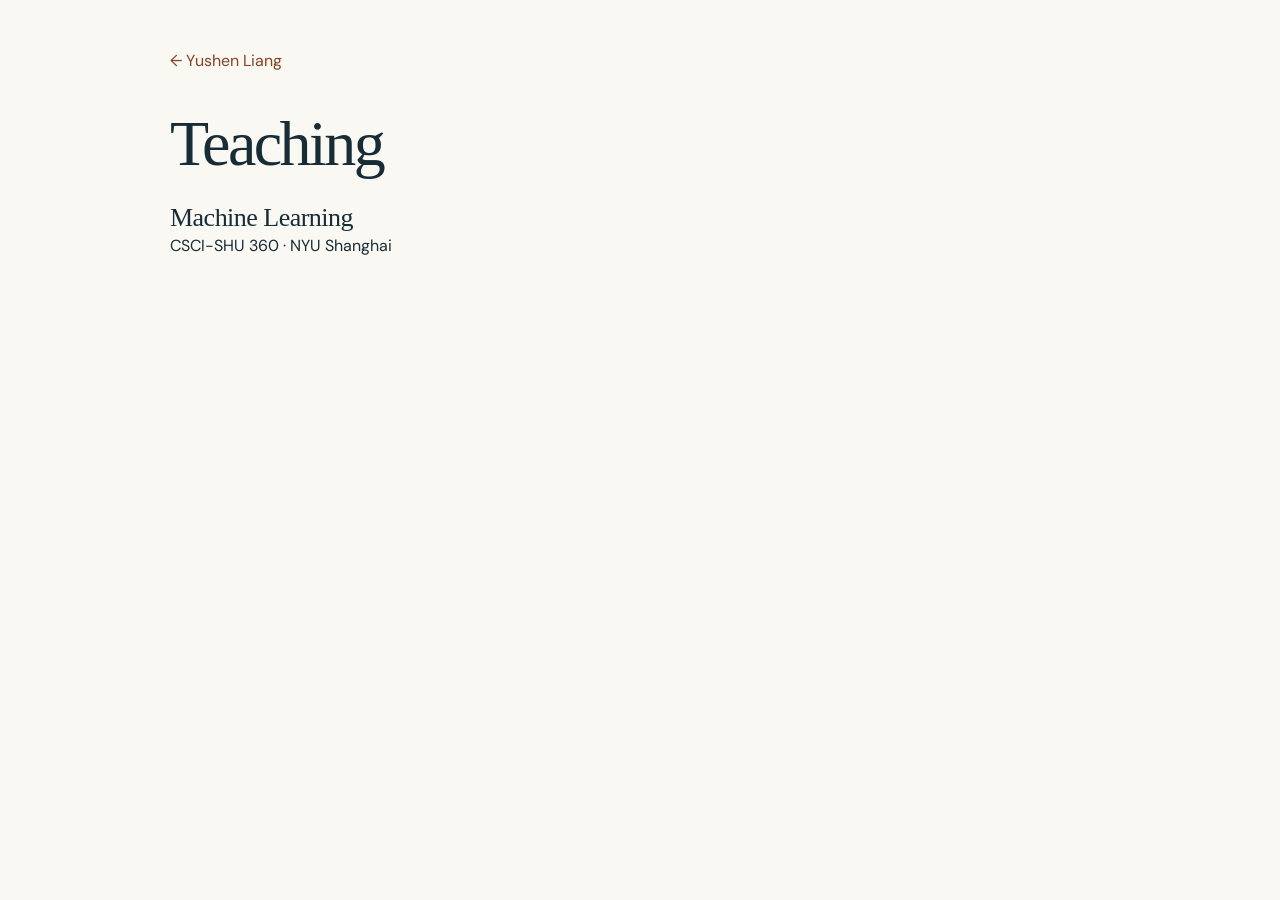
==== teaching.html @ ba057ddf "Link teaching and personal interests to dedicated pages" ====
<!doctype html>
<html lang="en"><head><meta charset="utf-8"><meta name="viewport" content="width=device-width, initial-scale=1"><title>Teaching | Yushen Liang</title><link rel="stylesheet" href="style.css?v=notes1"><link rel="icon" href="favicon.svg"></head>
<body><main class="note-page"><a href="index.html">← Yushen Liang</a><h1>Teaching</h1><h2>Machine Learning</h2><p>CSCI-SHU 360 · NYU Shanghai</p></main></body></html>
---- style.css ----
@import url('https://fonts.googleapis.com/css2?family=DM+Sans:wght@400;450;500;600;700&family=Manrope:wght@400;500;600;650;700;800&display=swap');
:root{--dark:#111813;--paper:#f4f3ed;--ink:#202820;--muted:#626b61;--lime:#c3f56a;--line:#d7dacf;--font:'DM Sans',sans-serif}*{box-sizing:border-box}html{scroll-behavior:smooth;scroll-padding-top:90px}body{margin:0;background:var(--paper);color:var(--ink);font-family:var(--font);font-size:16px;line-height:1.65}a{color:inherit;text-decoration:none}button{font:inherit;cursor:pointer}a,button{ -webkit-tap-highlight-color:transparent}a:focus-visible,button:focus-visible,summary:focus-visible{outline:3px solid #80a73d;outline-offset:5px}::selection{background:var(--lime);color:var(--dark)}header{height:88px;padding:0 5%;display:flex;align-items:center;justify-content:space-between;background:var(--dark);color:var(--paper);border-bottom:1px solid #ffffff17;position:sticky;top:0;z-index:20}.brand{display:flex;gap:18px;align-items:center;font-size:12px;font-weight:700;letter-spacing:1.4px}.monogram{font-size:37px;letter-spacing:-4px;color:var(--lime);font-weight:600;line-height:1}nav{display:flex;gap:30px;font-size:13px;color:#c3c9be}nav a:hover,.contact-nav:hover{color:var(--lime)}.contact-nav{font-size:13px}.contact-nav span{margin-left:28px}.hero{background:var(--dark);color:var(--paper);padding:82px 5% 0;display:grid;grid-template-columns:1.05fr 1fr;position:relative;overflow:hidden}.hero-copy{position:relative;z-index:2;padding:5px 0 76px}.eyebrow{font-size:10px;letter-spacing:1.8px;font-weight:600;margin:0 0 26px}.status-dot{display:inline-block;width:6px;height:6px;border-radius:50%;background:var(--lime);margin-right:8px;box-shadow:0 0 14px #c3f56a50}h1,h2,h3,p{margin-top:0}h1,h2,h3{font-family:'Manrope',sans-serif;font-weight:500}h1{font-size:clamp(58px,6.8vw,104px);line-height:1.03;letter-spacing:-6px;margin-bottom:30px}em{font-style:normal;color:var(--lime)}.intro{max-width:430px;color:#b8c2b4;font-size:18px;line-height:1.65}.intro strong{color:var(--paper);font-weight:500}.affiliation{font-size:12px;color:#8c9b88;margin-bottom:34px}.hero-links{display:flex;align-items:center;gap:28px;font-size:12px}.button{background:var(--lime);color:var(--dark);display:inline-flex;align-items:center;justify-content:space-between;gap:26px;border:0;padding:14px 20px;font-weight:600;font-size:12px}.button:hover{background:#d7ff97}.field{position:relative;min-width:0;align-self:stretch;margin-top:-25px;margin-bottom:34px}.field canvas{width:100%;height:100%;position:absolute;inset:0}.field-top,.field-bottom{position:absolute;left:6%;right:0;display:flex;justify-content:space-between;color:#90a185;font-size:9px;letter-spacing:1px}.field-top{top:0}.cross{font-size:22px}.field-bottom{bottom:8px;align-items:flex-end}.field-bottom small{font-size:9px;letter-spacing:0;color:#71836b}.field-bottom button{font-size:9px;border:1px solid #ffffff24;background:transparent;color:#b8c2b4;padding:6px 10px}.hero-footer{grid-column:1/-1;display:flex;justify-content:space-between;border-top:1px solid #ffffff20;padding:20px 0;font-size:9px;letter-spacing:1.5px;color:#97a48f}.section{padding:100px 7%;scroll-margin-top:0}.section-heading{display:flex;justify-content:space-between;align-items:flex-end;gap:40px;margin-bottom:40px}h2{font-size:clamp(36px,4vw,58px);letter-spacing:-2.7px;line-height:1.12;margin-bottom:0}.section-intro{max-width:310px;font-size:14px;color:var(--muted);margin-bottom:3px}.themes{display:flex;gap:35px;border-top:1px solid var(--line);padding:18px 0 35px;font-size:11px;color:var(--muted)}.featured{display:grid;grid-template-columns:1.12fr 1fr;background:#e8ebdf;border:1px solid #dce0d1;min-height:400px}.feature-art{padding:28px;display:flex;flex-direction:column;justify-content:space-between;background:#e1e6d7;overflow:hidden}.figure-label{font-size:9px;letter-spacing:1.6px;margin-bottom:28px}.feature-art img{display:block;width:100%;height:auto;mix-blend-mode:multiply;transition:transform .4s}.feature-art a:hover img{transform:scale(1.03)}.feature-art p{font-size:11px;color:var(--muted);margin:26px 0 0}.feature-copy{padding:36px}.accent{color:#4e6c25;letter-spacing:1px;font-size:9px}.feature-copy h3{font-size:30px;letter-spacing:-1.2px;line-height:1.2;margin-bottom:20px}.feature-copy>p:not(.eyebrow):not(.metric-note){font-size:14px;color:#59634f}.metrics{display:flex;gap:34px;margin:25px 0 12px}.metrics strong{font-size:33px;line-height:1.1;font-weight:500;display:block;letter-spacing:-1px}.metrics strong span{font-size:16px}.metrics small{font-size:10px;color:var(--muted)}.metric-note{font-size:9px;color:var(--muted);max-width:300px}.text-link{display:inline-flex;gap:70px;font-size:12px;font-weight:600;border-bottom:1px solid #889477;padding-bottom:5px}.publications-heading{display:flex;justify-content:space-between;align-items:center;gap:20px;margin:65px 0 20px}.publications-heading h3{font-size:19px;margin:0;letter-spacing:-.5px}.publications-heading h3 span{font-size:11px;color:#7f8b78;margin-left:10px}.filters{display:flex;gap:6px;flex-wrap:wrap}.filters button{font-size:10px;padding:7px 12px;border:1px solid var(--line);background:transparent;border-radius:20px;color:var(--muted)}.filters button.active{background:var(--ink);color:var(--paper);border-color:var(--ink)}.paper{border-top:1px solid var(--line);padding:27px 0;display:grid;grid-template-columns:100px 1fr 26px;gap:24px}.paper-year{font-size:11px;color:var(--muted);padding-top:4px}.paper-year span{display:block;font-size:9px;margin-top:6px;letter-spacing:.6px}.paper h3{font-size:20px;line-height:1.45;letter-spacing:-.4px;margin:0 0 9px;max-width:760px}.paper h3 a:hover{color:#587b2a}.authors{font-size:11px;color:var(--muted);margin-bottom:10px}.authors strong{color:var(--ink);font-weight:600}.venue{font-size:10px;color:#526b3a;font-weight:600;display:inline-block;margin:0 0 13px}.paper-links{display:flex;align-items:center;gap:20px;flex-wrap:wrap;font-size:10px}.paper-links a,.paper-links button{border:0;border-bottom:1px solid #b2bbaa;background:transparent;padding:0;color:var(--ink);font-size:10px}.paper details{font-size:12px;color:var(--muted);margin-top:12px;max-width:740px}.paper summary{cursor:pointer;font-size:10px;width:max-content}.paper details p{padding-top:12px;margin-bottom:0}.paper-arrow{font-size:24px;color:#839077}.paper[hidden]{display:none}.news{background:#e9ece2}.news-list article{display:grid;grid-template-columns:120px 1fr 24px;gap:30px;border-top:1px solid #cdd4c5;padding:24px 0}.news-list time{font-size:10px;color:var(--muted);padding-top:3px}.news-list p{font-size:14px;max-width:800px;margin-bottom:0}.news-list a{text-decoration:underline;text-decoration-color:#9ca993;text-underline-offset:3px}.news-list strong{font-weight:500}.news-list article>span{color:#78886a}.about{display:grid;grid-template-columns:1fr 1fr;gap:90px}.name-mark{font-size:150px;font-weight:500;letter-spacing:-18px;line-height:1;color:#d6dec9;margin-top:44px}.name-mark span{font-size:80px;vertical-align:top;margin-left:14px}.about-copy{padding-top:36px;color:var(--muted);font-size:14px}.large-copy{font-size:25px;color:var(--ink);letter-spacing:-.7px;line-height:1.5}.about-facts{border-top:1px solid var(--line);margin-top:30px}.about-facts>div{display:grid;grid-template-columns:140px 1fr;gap:15px;border-bottom:1px solid var(--line);padding:18px 0}.about-facts small{font-size:9px;letter-spacing:1px;padding-top:4px}.about-facts span{font-size:12px}.socials{display:flex;gap:30px;margin-top:24px;font-size:12px;color:var(--ink)}.beyond{padding-top:35px}.hobbies{display:grid;grid-template-columns:1fr 1fr;gap:24px}.hobbies article{background:#e8ebdf;padding:30px 32px 0;overflow:hidden}.hobby-number{font-size:9px;letter-spacing:1px;color:var(--muted)}.hobbies h3{font-size:30px;letter-spacing:-1px;margin:12px 0 25px}.piano{display:flex;height:95px;gap:4px;transform:translateY(6px);max-width:460px}.piano i{display:block;flex:1;background:var(--paper);border-radius:0 0 3px 3px;position:relative}.piano i:not(:nth-child(3n)):after{content:'';position:absolute;height:60px;width:65%;background:#253222;right:-40%;z-index:1}.wave{height:95px;display:flex;gap:5px;align-items:center;justify-content:center}.wave i{display:block;width:5px;background:#6a8053;border-radius:3px}.contact{background:var(--dark);color:var(--paper);padding-top:80px;padding-bottom:80px}.contact h2{font-size:clamp(40px,5vw,72px);margin-bottom:36px}.contact>a{font-size:18px;border-bottom:1px solid #65735d;padding-bottom:12px;display:inline-flex;gap:100px}.contact>a span{color:var(--lime)}footer{background:var(--dark);color:#94a08d;border-top:1px solid #ffffff17;padding:25px 5%;display:flex;justify-content:space-between;font-size:10px}footer>span:nth-child(2){font-size:8px;letter-spacing:1.3px}dialog{border:1px solid #536347;background:var(--paper);color:var(--ink);max-width:700px;width:90%;padding:28px}dialog::backdrop{background:#071108b8;backdrop-filter:blur(5px)}.dialog-heading{display:flex;justify-content:space-between;align-items:center}.dialog-heading h2{font-size:25px;letter-spacing:-1px}.dialog-heading button{font-size:30px;background:transparent;border:0}pre{white-space:pre-wrap;word-break:break-word;font-size:11px;padding:20px 0}#copy-status{font-size:12px;margin:12px 0 0}.sr-only{position:absolute;width:1px;height:1px;padding:0;margin:-1px;overflow:hidden;clip:rect(0,0,0,0);white-space:nowrap;border:0}.skip{position:fixed;top:-100px;left:20px;background:var(--lime);padding:12px;z-index:100}.skip:focus{top:10px}
@media(min-width:1500px){.section{padding-left:max(7%,calc((100vw - 1280px)/2));padding-right:max(7%,calc((100vw - 1280px)/2))}.hero{padding-left:max(5%,calc((100vw - 1400px)/2));padding-right:max(5%,calc((100vw - 1400px)/2))}}
@media(max-width:1000px){nav{gap:18px}.hero{padding-top:65px}h1{letter-spacing:-4px}.hero-links{gap:16px}.hero-links>a:last-child{font-size:10px}.section{padding:75px 6%}.feature-copy{padding:27px}.publications-heading{align-items:flex-start;flex-direction:column}.about{gap:45px}.field{margin-left:-25px}.themes{gap:20px;font-size:10px}}
@media(max-width:650px){header{height:72px;padding:0 6%;flex-wrap:wrap;align-content:center;gap:8px}.brand{font-size:10px;gap:12px}.monogram{font-size:30px}.contact-nav{font-size:11px}.contact-nav span{margin-left:10px}nav{order:3;width:100%;justify-content:space-between;font-size:10px;gap:12px}.hero{padding:46px 6% 0;grid-template-columns:1fr}.hero-copy{padding-bottom:0}.hero .eyebrow{font-size:8px;letter-spacing:1.2px}h1{font-size:67px;letter-spacing:-4px}.intro{font-size:16px;max-width:340px}.affiliation{margin-bottom:24px}.hero-links{gap:24px}.hero-links>a:last-child{font-size:11px}.field{height:330px;margin:37px 0 20px}.field-top,.field-bottom{left:0}.hero-footer{font-size:7px;letter-spacing:.5px;gap:15px}.section{padding:60px 6%}.section-heading{display:block;margin-bottom:30px}.section-intro{margin-top:20px;max-width:350px}h2{font-size:39px;letter-spacing:-1.8px}.eyebrow{margin-bottom:20px}.themes{flex-wrap:wrap;gap:9px 20px;padding-bottom:23px}.featured{grid-template-columns:1fr}.feature-art{padding:24px;min-height:230px}.feature-copy{padding:27px}.feature-copy h3{font-size:28px}.paper{grid-template-columns:1fr 22px;gap:5px 15px;padding:23px 0}.paper-year{grid-column:1/-1;display:flex;gap:12px;margin-bottom:8px}.paper-year span{margin:0}.paper h3{font-size:18px}.authors{font-size:10px}.paper-arrow{font-size:20px}.news-list article{grid-template-columns:1fr 20px;gap:10px}.news-list time{grid-column:1/-1}.news-list p{font-size:13px}.about{display:block}.about-copy{padding-top:26px}.name-mark{display:none}.large-copy{font-size:23px}.about-facts>div{grid-template-columns:105px 1fr}.hobbies{gap:14px}.hobbies article{padding:20px 17px 0}.hobbies h3{font-size:25px}.hobby-number{font-size:8px}.piano{height:75px}.piano i:not(:nth-child(3n)):after{height:45px}.wave{gap:3px;height:75px}.wave i{width:3px}.contact h2{font-size:39px}.contact>a{font-size:15px;gap:65px}footer{font-size:9px;padding:24px 6%}footer>span:nth-child(2){display:none}}
@media(prefers-reduced-motion:reduce){html{scroll-behavior:auto}*{transition:none!important}}
.teaching{padding-top:20px}.course{display:grid;grid-template-columns:200px 1fr 40px;align-items:center;gap:25px;border-top:1px solid var(--line);border-bottom:1px solid var(--line);padding:28px 0}.course>span{font-size:10px;color:var(--muted);letter-spacing:1px}.course small{font-size:11px;color:var(--muted)}.course h3{font-size:28px;letter-spacing:-1px;margin:4px 0 0}.course .course-symbol{font-size:32px;color:#6b8550}@media(max-width:650px){.course{grid-template-columns:1fr 30px;gap:15px}.course>span:first-child{grid-column:1/-1}.course h3{font-size:25px}}
:root{--paper:#faf8f3;--ink:#182c36;--dark:#142b35;--muted:#536873;--line:#d7dcdb;--lime:#efbd80}header{position:relative;background:var(--paper);color:var(--ink);border-color:var(--line);padding:0 max(5%,calc((100vw - 1080px)/2));height:74px}.brand .monogram{color:#92512e}nav{color:var(--muted)}nav a:hover,.contact-nav:hover{color:#944721}.profile,.section{max-width:1080px;margin:auto;padding:48px 0}.profile{display:grid;grid-template-columns:1.12fr 1fr;align-items:center;gap:60px;padding:68px 0;border-bottom:1px solid var(--line)}.profile h1,.section h2,.publications-heading h3{font-family:Georgia,serif;font-weight:400;letter-spacing:-.045em}.profile h1{font-size:clamp(54px,6vw,88px);margin:0 0 18px}.kicker{color:#90502f;font-size:13px;letter-spacing:.06em;margin:0 0 12px}.profile .lead{font:23px/1.4 Georgia,serif;color:var(--ink)}.profile p{color:var(--muted)}.profile figure{margin:0;border:1px solid var(--line);background:white;padding:16px}.profile img{display:block;width:100%}.profile figcaption{border-top:1px solid var(--line);padding:12px 0 0;font-size:12px}.socials a,.paper-links a,.paper-links button{color:#824421}.publications-heading{margin:0 0 22px}.publications-heading h3,.section h2{font-size:38px}.news{background:transparent}.section-heading{margin-bottom:24px}.paper-year,.authors,.venue,.paper-links a,.paper-links button,.paper summary{font-size:12px}.paper h3{font:24px/1.26 Georgia,serif}.hobbies article{background:#e6eae7}.atlas{display:grid;grid-template-columns:1fr 1fr;align-items:center;gap:30px;background:#122e38;color:#fff;padding:30px;margin-bottom:42px}.atlas canvas{width:100%;height:auto}.atlas summary,.atlas label{font-size:13px}.atlas label{display:flex;align-items:center;gap:12px}.atlas input{accent-color:#e9b477}.atlas details{margin-top:16px}.atlas p{color:#d1dfdf}.atlas #regions{color:#f4cd91}.news-list p,.authors{line-height:1.6}@media(max-width:1170px){.profile,.section{margin-left:6%;margin-right:6%}}@media(max-width:680px){header{height:auto;padding:14px 6%}.profile{grid-template-columns:1fr;gap:26px;padding:38px 0}.profile figure{max-width:480px}.atlas{grid-template-columns:1fr;padding:20px}.section{padding-top:34px;padding-bottom:34px}.publications-heading{margin-top:0}}

/* A shared reading column keeps the profile, publications, and notes aligned. */
.profile, .section, .personal-notes {
  width: min(92%, 940px);
  margin-inline: auto;
}
header {
  padding-inline: max(4%, calc((100vw - 940px) / 2));
  height: 64px;
}
.profile { display: block; padding-block: 32px 26px; }
.profile h1 { font-size: clamp(44px, 5vw, 62px); margin-bottom: 10px; }
.profile .kicker { margin-bottom: 5px; }
.profile p:not(.kicker) { max-width: 72ch; margin-bottom: 0; }
.profile .socials { margin-top: 12px; gap: 22px; }
.section { padding-block: 24px; }
.publications-heading, .section-heading { margin: 0 0 12px; }
.publications-heading h3, .section h2 { font-size: 30px; }
.paper { padding: 16px 0; grid-template-columns: 86px 1fr 22px; gap: 12px; }
.paper h3 { font-size: 21px; margin-bottom: 4px; }
.paper .authors, .paper .venue { margin-bottom: 5px; }
.paper details { margin-top: 6px; }
.news-list article { padding: 12px 0; grid-template-columns: 86px 1fr 22px; gap: 12px; }
.personal-notes { display: grid; grid-template-columns: 1.2fr 1fr; gap: 32px; border-top: 1px solid var(--line); }
.personal-notes .section { width: 100%; margin: 0; }
.course { display: block; padding: 0; border: 0; }
.course h3 { font: 18px Georgia, serif; }
.hobbies { display: flex; gap: 16px; }
.hobbies article { padding: 0; background: none; }
.hobbies h3 { font: 18px Georgia, serif; margin: 0; }
.atlas { grid-template-columns: minmax(200px, 34%) 1fr; padding: 18px 28px; margin-block: 4px 25px; }
.atlas p { margin-bottom: 8px; }
@media(max-width:680px) {
  header { height: auto; }
  .profile, .section, .personal-notes { width: 90%; }
  .paper { grid-template-columns: 1fr 18px; gap: 1px 6px; }
  .news-list article { grid-template-columns: 1fr 14px; gap: 4px; }
  .personal-notes { grid-template-columns: 1fr; gap: 0; }
  .personal-notes .section { padding-block: 16px; }
  .atlas { grid-template-columns: 1fr; gap: 6px; padding: 16px; }
  .atlas canvas { max-width: 300px; margin: auto; }
}

.paper .venue {
  display: table;
  background: #e5eee9;
  color: #204b3d;
  border-left: 3px solid #54816c;
  padding: 3px 9px;
  margin: 6px 0;
  font-size: 14px;
  font-weight: 700;
}
#physical-time .venue { background: #f5ead9; border-color: #aa7535; color: #694718; }

.notes-links, .note-page { width: min(92%, 940px); margin-inline: auto; }
.notes-links { display: grid; grid-template-columns: repeat(2, 1fr); border-block: 1px solid var(--line); margin-bottom: 24px; gap: 24px; }
.notes-links a { display: flex; justify-content: space-between; align-items: center; padding: 18px 0; color: var(--ink); font: 24px Georgia, serif; }
.notes-links a:hover, .note-page a:hover { color: #824421; text-decoration: underline; }
.notes-links span { font: 18px sans-serif; }
.note-page { padding-block: 48px; }
.note-page h1 { font: clamp(40px, 6vw, 64px)/1.2 Georgia, serif; letter-spacing: -.04em; margin: 32px 0 20px; }
.note-page h2 { font: 26px Georgia, serif; letter-spacing: -.02em; }
.note-page a { color: #824421; }
@media(max-width: 600px) { .notes-links { width: 90%; grid-template-columns: 1fr; gap: 0; } }
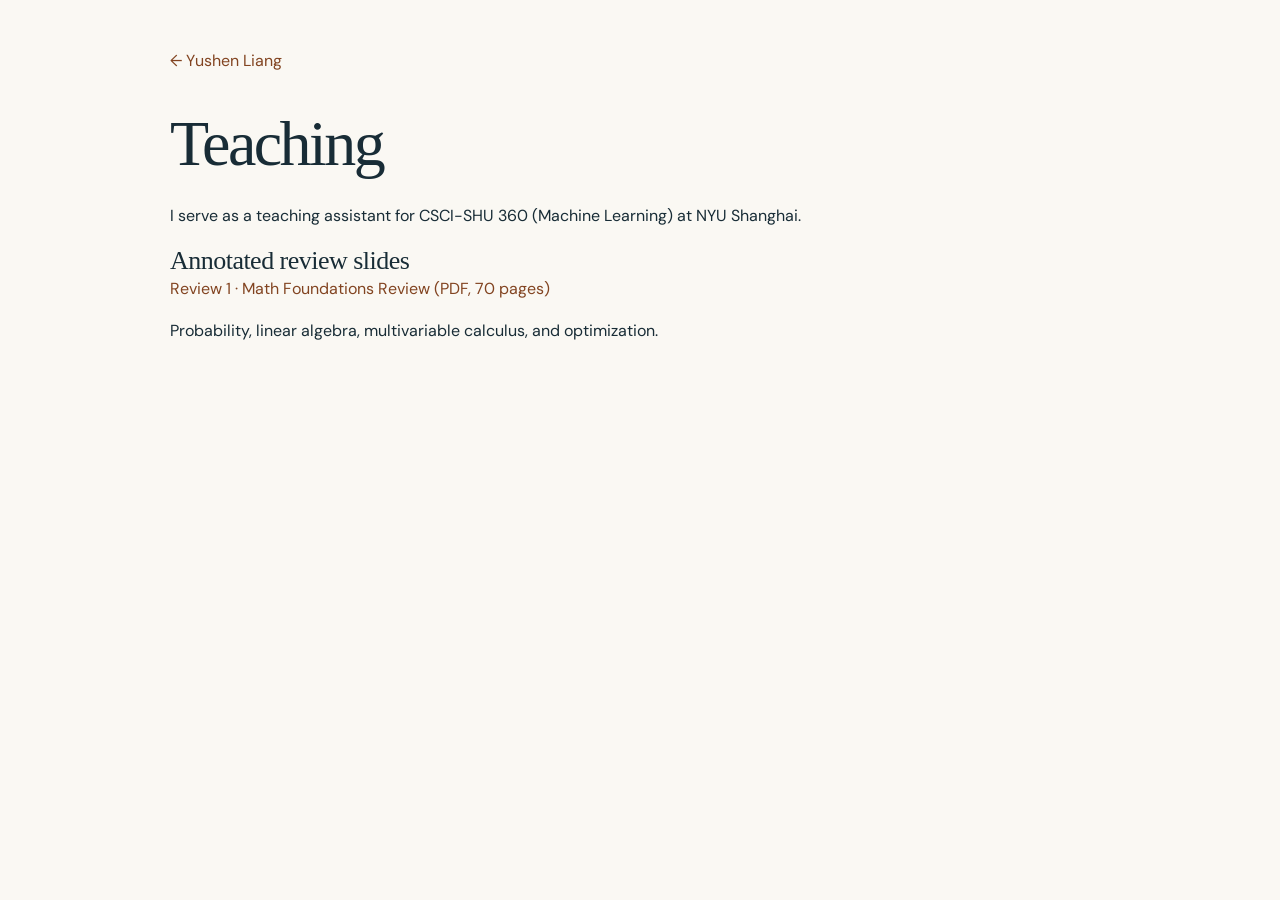
==== commit e2304709: "Add annotated math foundations review slides and Machine Learning TA role" ====
--- a/teaching.html
+++ b/teaching.html
@@ -1,3 +1,8 @@
 <!doctype html>
 <html lang="en"><head><meta charset="utf-8"><meta name="viewport" content="width=device-width, initial-scale=1"><title>Teaching | Yushen Liang</title><link rel="stylesheet" href="style.css?v=notes1"><link rel="icon" href="favicon.svg"></head>
-<body><main class="note-page"><a href="index.html">← Yushen Liang</a><h1>Teaching</h1><h2>Machine Learning</h2><p>CSCI-SHU 360 · NYU Shanghai</p></main></body></html>
+<body><main class="note-page"><a href="index.html">← Yushen Liang</a><h1>Teaching</h1><p>I serve as a teaching assistant for CSCI-SHU 360 (Machine Learning) at NYU Shanghai.</p>
+<section aria-labelledby="reviews">
+  <h2 id="reviews">Annotated review slides</h2>
+  <p><a href="assets/teaching/math-foundations-review-annotated.pdf">Review 1 · Math Foundations Review (PDF, 70 pages)</a></p>
+  <p>Probability, linear algebra, multivariable calculus, and optimization.</p>
+</section></main></body></html>
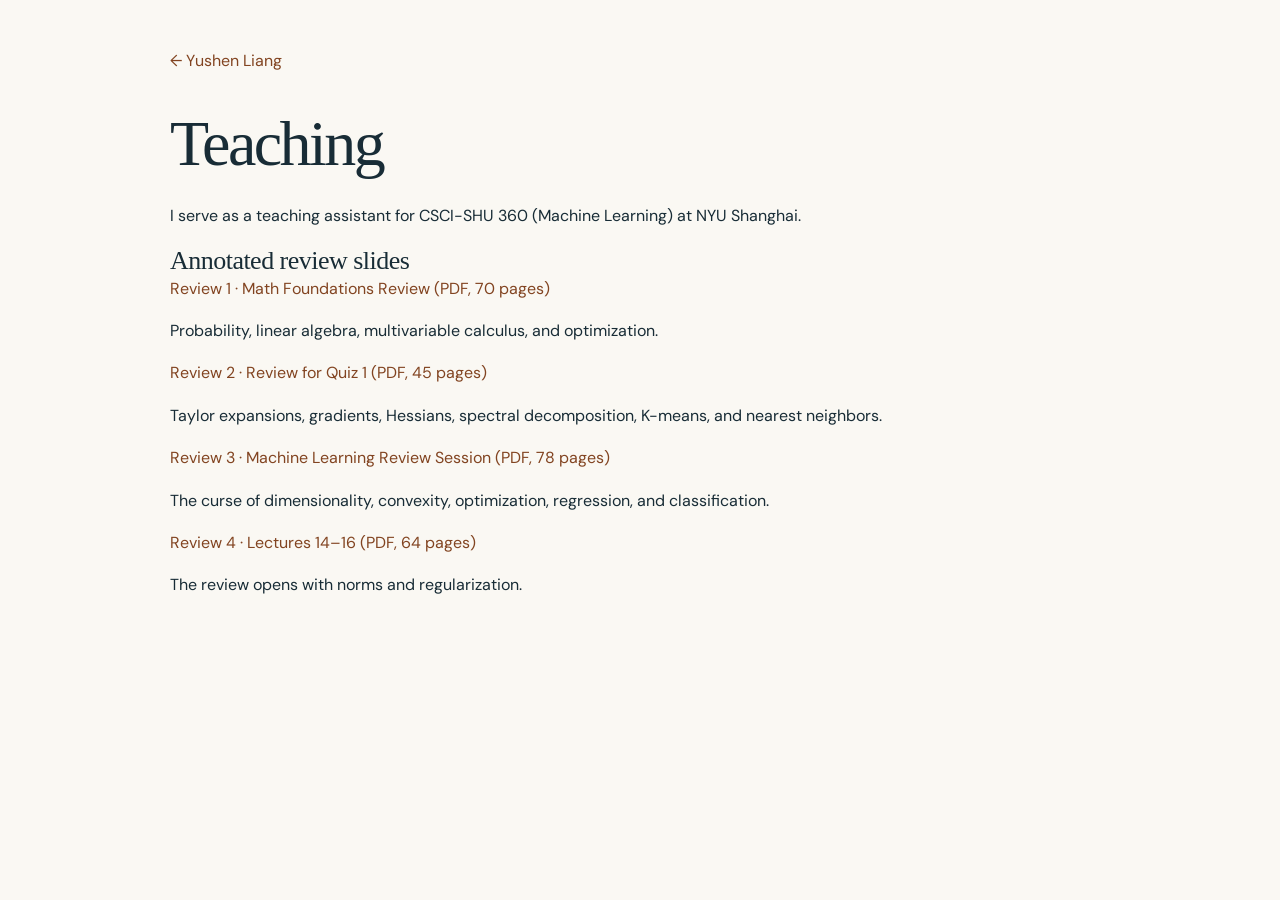
==== commit 3510d779: "Complete the four annotated Machine Learning review slide sets" ====
--- a/teaching.html
+++ b/teaching.html
@@ -5,4 +5,10 @@
   <h2 id="reviews">Annotated review slides</h2>
   <p><a href="assets/teaching/math-foundations-review-annotated.pdf">Review 1 · Math Foundations Review (PDF, 70 pages)</a></p>
   <p>Probability, linear algebra, multivariable calculus, and optimization.</p>
+  <p><a href="assets/teaching/rev2_annotated.pdf">Review 2 · Review for Quiz 1 (PDF, 45 pages)</a></p>
+  <p>Taylor expansions, gradients, Hessians, spectral decomposition, K-means, and nearest neighbors.</p>
+  <p><a href="assets/teaching/rev3_annotated.pdf">Review 3 · Machine Learning Review Session (PDF, 78 pages)</a></p>
+  <p>The curse of dimensionality, convexity, optimization, regression, and classification.</p>
+  <p><a href="assets/teaching/rev4_annotated.pdf">Review 4 · Lectures 14–16 (PDF, 64 pages)</a></p>
+  <p>The review opens with norms and regularization.</p>
 </section></main></body></html>
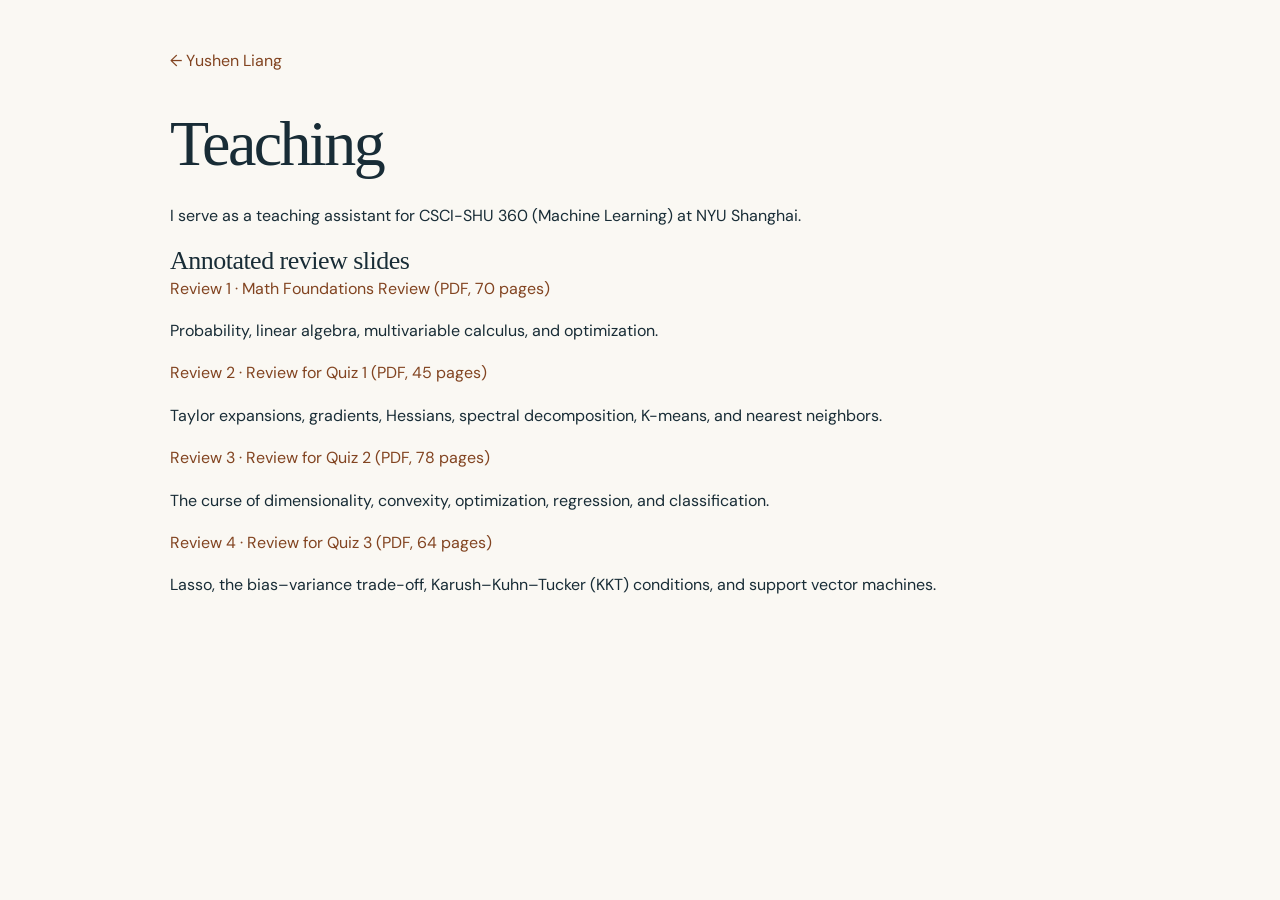
==== commit 3550ec95: "Name the quiz review sessions and clarify the Quiz 3 topics" ====
--- a/teaching.html
+++ b/teaching.html
@@ -7,8 +7,8 @@
   <p>Probability, linear algebra, multivariable calculus, and optimization.</p>
   <p><a href="assets/teaching/rev2_annotated.pdf">Review 2 · Review for Quiz 1 (PDF, 45 pages)</a></p>
   <p>Taylor expansions, gradients, Hessians, spectral decomposition, K-means, and nearest neighbors.</p>
-  <p><a href="assets/teaching/rev3_annotated.pdf">Review 3 · Machine Learning Review Session (PDF, 78 pages)</a></p>
+  <p><a href="assets/teaching/rev3_annotated.pdf">Review 3 · Review for Quiz 2 (PDF, 78 pages)</a></p>
   <p>The curse of dimensionality, convexity, optimization, regression, and classification.</p>
-  <p><a href="assets/teaching/rev4_annotated.pdf">Review 4 · Lectures 14–16 (PDF, 64 pages)</a></p>
-  <p>The review opens with norms and regularization.</p>
+  <p><a href="assets/teaching/rev4_annotated.pdf">Review 4 · Review for Quiz 3 (PDF, 64 pages)</a></p>
+  <p>Lasso, the bias–variance trade-off, Karush–Kuhn–Tucker (KKT) conditions, and support vector machines.</p>
 </section></main></body></html>
